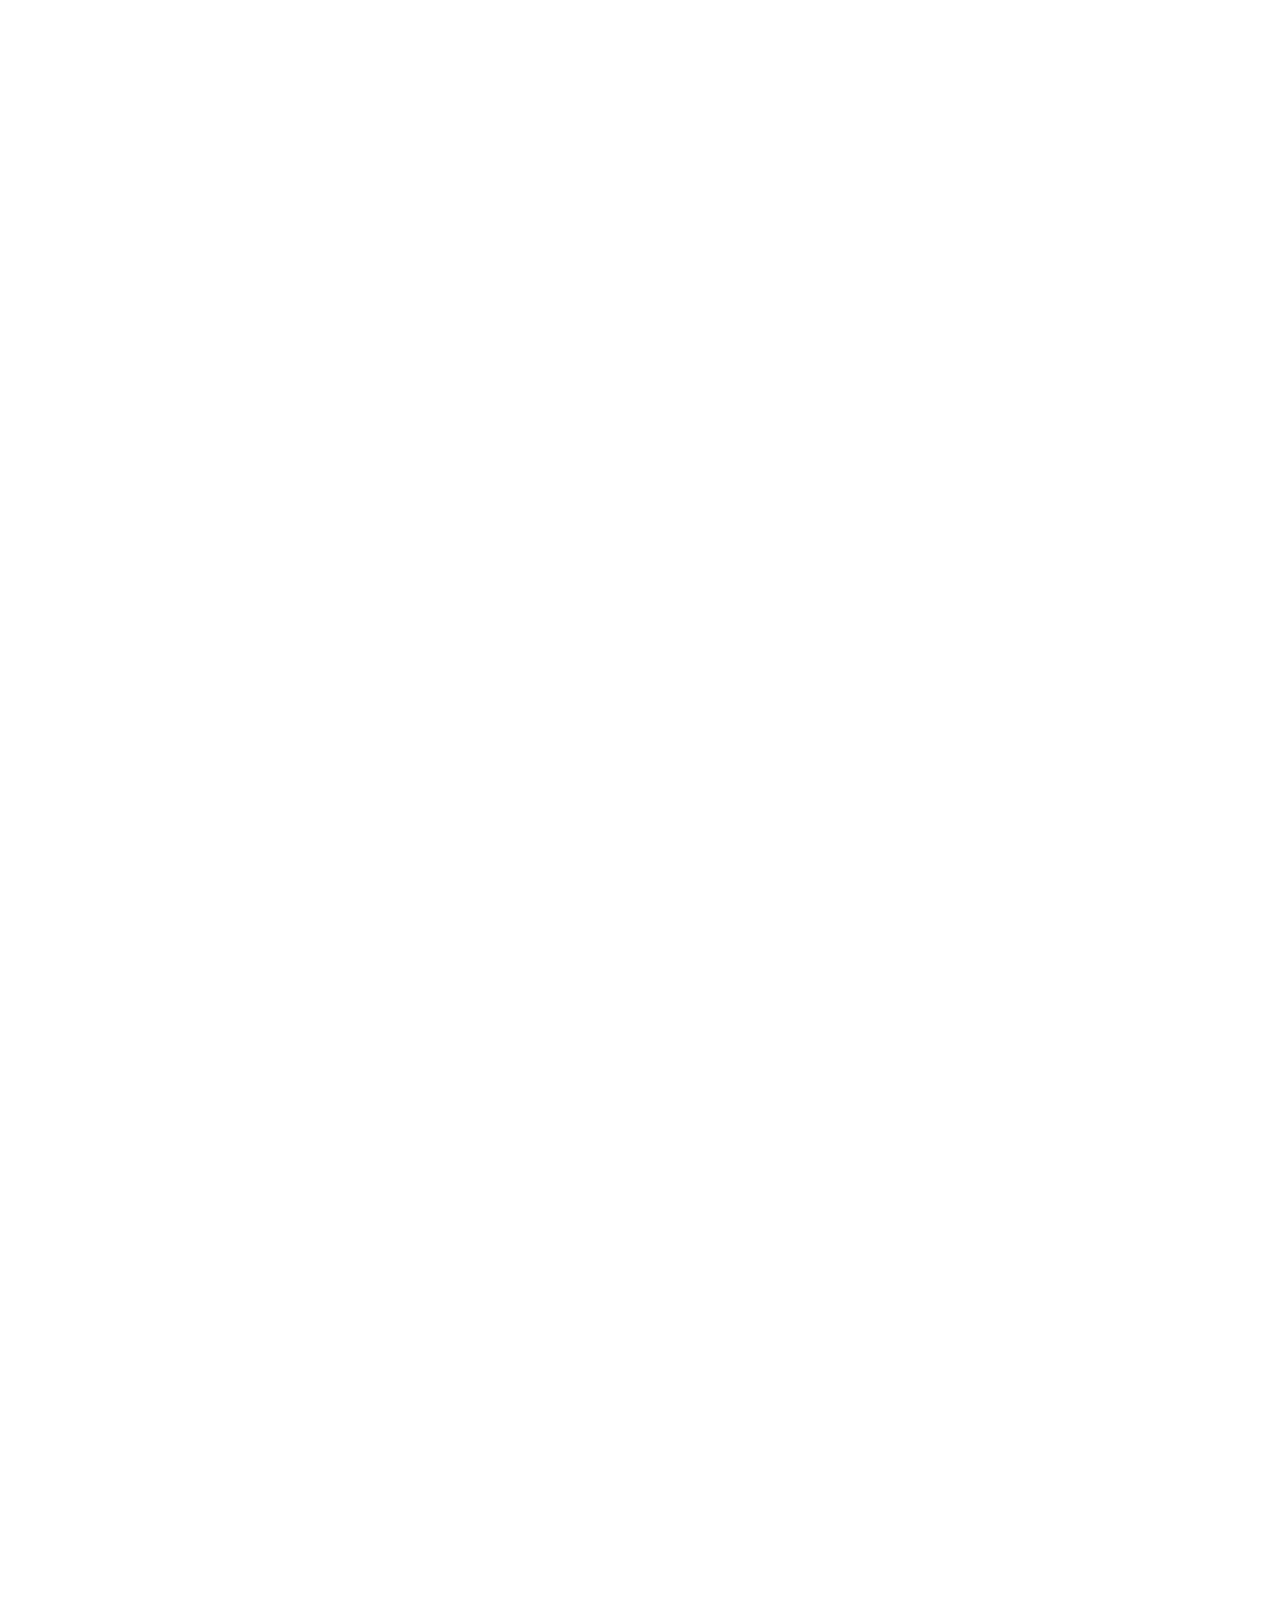
==== promo/video.html @ 27ebfb36 "Add 40s Korean intro video (promo/) with real cat sounds Scenes use real app screens captured from s" ====
<!doctype html>
<html lang="ko">
<head>
<meta charset="utf-8">
<title>Mealcat 소개 영상</title>
<!-- 40초 세로 영상(1080×1920). seek(t)가 한 프레임을 그리고, renderAudio()가 같은 타임라인(T)으로 소리를 만든다. render.js가 둘을 MP4로 묶음 -->
<link href="https://fonts.googleapis.com/css2?family=Gaegu:wght@400;700&family=Gowun+Dodum&family=Jua&display=block" rel="stylesheet">
<style>
:root{--paper:#fff;--ink:#2f2c2b;--pencil:#8f8984;--line:#e7e3df;--blush:#f5b9b2;--blush-soft:#fde3df;--butter:#fff3c4}
*{box-sizing:border-box}
html,body{margin:0;width:1080px;height:1920px;overflow:hidden;background:var(--paper);color:var(--ink);font-family:'Gowun Dodum',sans-serif}
#stage{position:absolute;inset:0;overflow:hidden}
.abs{position:absolute;left:0;top:0;will-change:transform}
.dd{fill:none;stroke:var(--ink);stroke-width:1.6;stroke-linecap:round;stroke-linejoin:round;filter:url(#pen);overflow:visible}
.scene{position:absolute;inset:0;display:none}
.bg{position:absolute;inset:0}
.paper{background:#fff url() repeat}
.cap{position:absolute;left:0;right:0;text-align:center;font:400 92px/1.15 Jua,sans-serif;letter-spacing:-1px;white-space:nowrap}
.cap span{display:inline-block;white-space:pre}
.cap .hl{position:absolute;height:34px;bottom:4px;background:var(--blush);border-radius:18px;transform-origin:left center;z-index:-1;opacity:.75}
.sub{position:absolute;left:0;right:0;text-align:center;font:400 52px Jua,sans-serif;color:#6e6863}
.phone{position:absolute;width:672px;height:1417px;left:204px;top:440px;border-radius:86px;background:var(--ink);padding:16px;box-shadow:0 40px 80px rgba(47,44,43,.25),0 0 0 6px #fff inset}
.screen{position:relative;width:640px;height:1385px;border-radius:72px;overflow:hidden;background:#fff}
.notch{position:absolute;left:50%;top:18px;width:180px;height:44px;margin-left:-90px;background:var(--ink);border-radius:30px;z-index:5}
.shot{position:absolute;left:0;top:0;transform-origin:0 0}
.shot img{display:block}
.layer{position:absolute;left:0;top:0;transform-origin:0 0;width:1170px;height:4000px;pointer-events:none}
.plate{position:absolute;border-radius:50%;overflow:hidden;border:10px solid #fff;box-shadow:0 18px 34px rgba(47,44,43,.22);background:#eee}
.plate img{width:100%;height:100%;display:block;transform:scale(1.32)}
.paw{position:absolute;width:120px;height:120px;margin:-30px 0 0 -46px;z-index:9}
.ripple{position:absolute;border:6px solid var(--blush);border-radius:50%;z-index:8}
.polaroid{position:absolute;width:560px;padding:26px 26px 0;background:#fff;box-shadow:0 30px 60px rgba(0,0,0,.28);border-radius:14px}
.polaroid img{width:508px;height:508px;display:block;border-radius:6px}
.polaroid b{display:block;font:700 62px/110px Gaegu,sans-serif;text-align:center;letter-spacing:-1.5px}
.boom{position:absolute;font:700 120px Gaegu,sans-serif;color:var(--ink);letter-spacing:-3px;-webkit-text-stroke:0}
.card{position:absolute;background:#fff;border-radius:28px;box-shadow:0 30px 70px rgba(47,44,43,.25);overflow:hidden}
.card img{display:block;width:100%}
.flash{position:absolute;inset:0;background:#fff;pointer-events:none;opacity:0;z-index:50}
.wipe{position:absolute;inset:0;z-index:40;pointer-events:none}
.q{position:absolute;z-index:5;font:700 170px Gaegu,sans-serif;color:var(--ink)}
.heart{position:absolute;font-size:90px;color:#ef8f86}
.lab{position:absolute;font:400 64px Jua,sans-serif;text-align:center;width:300px}
.spark{position:absolute;width:26px;height:26px;margin:-13px 0 0 -13px}
.z{position:absolute;font:700 70px Gaegu,sans-serif;color:var(--pencil)}
</style>
</head>
<body>
<div id="defs"></div>
<div id="stage"></div>
<script>
'use strict';
/* ───────── 타임라인: 화면과 소리가 함께 쓰는 시각(초) ───────── */
const FPS = 60, DUR = 40, BEAT = 0.5; // 120 BPM, 장면 전환·탭·도장은 모두 박자 위
const CUTS = [5, 9, 15, 21, 26, 31, 35];
const T = {
  catIn: 0.1, wordAt: 1.0, wink: 2.0, tag: 1.8,
  q1: 5.5, q2: 5.75, q3: 6.0, spin0: 5.0, spin1: 8.0,
  phoneUp: 9.0, rows: [9.9, 10.2, 10.5, 10.8, 11.1, 11.4, 11.7], sub3: 11.0, peek: 12.5,
  pawIn: 15.6, camTap: 16.5, shutter: 16.6, polLand: 17.0, polFly: 17.5, photoIn: 18.0,
  pawIn2: 21.6, chipTap: 22.5,
  bump: 26.5, sendCard: 27.5, sub6: 28.0, shareFly: 30.0,
  checks: [31.8, 32.3, 32.8, 33.3], coachIn: 33.5, coachFly: 34.4,
  mosaic: 35.0, icon: 36.0, tagline: 36.5, end: 40
};
const CAPS = [
  // [시작, 끝, 글, y] — 끝까지 최소 3초 이상 화면에 머묾
  [5.15, 8.85, '오늘 뭐 먹지?', 200],
  [9.25, 14.9, '한 주 식단을 한눈에', 170],
  [15.25, 20.9, '먹은 건 사진 한 장, 찰칵!', 170],
  [21.25, 25.9, '간식은 톡! 시간까지 쏙', 170],
  [26.25, 30.9, '남편이랑 메뉴가 달라도 OK', 170],
  [31.25, 34.95, '주말엔 다음 주 준비 끝!', 170],
];
const SUBS = [[11.0, 14.9, '평일 3끼 · 주말엔 브런치까지', 300], [27.6, 30.9, '계획표는 이미지 한 장으로 공유', 300]];

/* ───────── 작은 도구 ───────── */
const clamp = (x, a = 0, b = 1) => Math.min(b, Math.max(a, x));
const prog = (t, a, b) => clamp((t - a) / (b - a));
const lerp = (a, b, p) => a + (b - a) * p;
const eOut = p => 1 - Math.pow(1 - p, 3), eIn = p => p * p * p, eIO = p => p < .5 ? 4 * p * p * p : 1 - Math.pow(-2 * p + 2, 3) / 2;
const eBack = p => { const c = 1.9; return 1 + (c + 1) * Math.pow(p - 1, 3) + c * Math.pow(p - 1, 2); };
const eEl = p => p === 0 || p === 1 ? p : Math.pow(2, -9 * p) * Math.sin((p * 10 - .75) * 2 * Math.PI / 3) + 1;
const h = (tag, cls, html, parent) => { const e = document.createElement(tag); if (cls) e.className = cls; if (html != null) e.innerHTML = html; (parent || document.getElementById('stage')).append(e); return e; };
const sym = (id, vb, w, cls = '') => `<svg class="dd ${cls}" viewBox="${vb}" width="${w}" style="overflow:visible"><use href="#${id}"/></svg>`;
const VB = { 'cat-sit': '0 0 74 86', 'cat-peek': '0 0 80 46', 'cat-sleep': '0 0 96 56', tulip: '0 0 32 42' };
const art = (id, w) => sym(id, VB[id] || '0 0 32 32', w);
const tf = (el, x, y, s = 1, r = 0, o) => { el.style.transform = `translate(${x}px,${y}px) rotate(${r}deg) scale(${s})`; if (o != null) el.style.opacity = o; };
const show = (el, on) => { el.style.display = on ? 'block' : 'none'; };
const SCALE0 = 640 / 1170; // 앱 스크린샷(3배) → 폰 화면 폭

/* ───────── 소재 불러오기 ───────── */
let R, IMG = {};
async function setup() {
  // 앱의 손그림 심볼(고양이·음식·아이콘)과 시작 화면 고양이를 index.html에서 그대로 가져옴
  const doc = new DOMParser().parseFromString(await (await fetch('../index.html')).text(), 'text/html');
  document.getElementById('defs').append(doc.querySelector('body > svg'));
  const splashCat = doc.querySelector('#splash svg').outerHTML;
  R = await (await fetch('shots/rects.json')).json();
  const S = document.getElementById('stage');

  /* 공통 배경 낙서 (양옆 여백에서 둥실) */
  const DOODLES = ['bowl', 'egg', 'apple', 'coffee', 'cookie', 'onigiri', 'toast', 'carrot', 'fish', 'yogurt', 'pizza', 'salad', 'daisy', 'pancake', 'sprig', 'tulip'];
  const dl = h('div', 'abs', '', S); dl.style.zIndex = 1;
  const doodles = DOODLES.map((id, i) => { const e = h('div', 'abs', art(id, 112), dl); e.dataset.i = i; return e; });

  /* S1 시작: 앱 시작 화면 그대로 */
  const s1 = h('div', 'scene'); s1.style.zIndex = 2;
  const cat = h('div', 'abs', splashCat.replace('width="74" height="86"', 'width="430" height="500"'), s1);
  const word = h('div', 'cap', [...'Mealcat'].map(c => `<span>${c}</span>`).join('') + '<i style="display:inline-block;width:10px;height:150px;border-radius:5px;background:var(--ink);margin-left:8px;vertical-align:-12px"></i>', s1);
  word.style.cssText += 'font-size:190px;top:1180px';
  const tag = h('div', 'sub', '이번 주도 잘 먹어요', s1); tag.style.cssText += 'top:1430px;font-size:72px;color:var(--ink)';
  const ring = ['bowl', 'egg', 'apple', 'coffee', 'cookie', 'onigiri', 'pizza', 'fish'].map(id => h('div', 'abs', art(id, 130), s1));

  /* S2 오늘 뭐 먹지? */
  const s2 = h('div', 'scene'); s2.style.zIndex = 2;
  h('div', 'bg', '', s2).style.background = 'var(--blush-soft)';
  const FOODS = ['bibim', 'salad', 'kimchi', 'pancake', 'salmon', 'toast', 'curry', 'tteok'];
  const plates2 = FOODS.map(k => { const e = h('div', 'plate', `<img src="shots/food_${k}.jpg">`, s2); e.style.width = e.style.height = '250px'; return e; });
  const cat2 = h('div', 'abs', art('cat-sit', 380), s2);
  const qs = [0, 1, 2].map(() => h('div', 'q', '?', s2));

  /* 폰 (S3~S7 공용) */
  const phone = h('div', 'phone', '<div class="screen"><div class="shot"></div><div class="notch"></div></div>', S); phone.style.zIndex = 5;
  const screen = phone.querySelector('.screen'), shot = phone.querySelector('.shot');
  const SHOTS = ['week', 'today_before', 'today_photo', 'today_snack', 'prep'];
  const imgs = Object.fromEntries(SHOTS.map(n => { const i = h('img', '', null, shot); i.src = `shots/${n}.png`; i.style.cssText = 'position:absolute;left:0;top:0;opacity:0'; return [n, i]; }));
  const layer = h('div', 'layer', '', shot); // 스크린샷 좌표(×3)로 얹는 것들
  const covers = R.rows.map(([x, y, w, hh]) => { const e = h('div', 'abs', '', layer); e.style.cssText = `left:0;top:${y * 3 - 6}px;width:1170px;height:${hh * 3 + 12}px;background:#fff`; return e; });
  const checks = R.steps.slice(0, 4).map(([x, y, w, hh]) => { const e = h('div', 'abs', `<svg viewBox="0 0 40 40" width="${w * 3 + 24}"><circle cx="20" cy="20" r="18" fill="#2f2c2b"/><path d="M11 20.5l6 6L29 13" fill="none" stroke="#fff" stroke-width="4" stroke-linecap="round" stroke-linejoin="round" pathLength="1" stroke-dasharray="1" stroke-dashoffset="1"/></svg>`, layer); e.style.left = (x * 3 - 12) + 'px'; e.style.top = (y * 3 - 12) + 'px'; return e; });
  const scrFlash = h('div', 'flash', '', screen);
  const paw = h('div', 'paw', `<svg viewBox="0 0 60 60" width="120" class="dd" style="filter:url(#pen)"><g style="fill:#fff"><ellipse cx="30" cy="38" rx="14" ry="12"/><ellipse cx="14" cy="22" rx="6" ry="7.5"/><ellipse cx="24" cy="13" rx="6" ry="7.5"/><ellipse cx="36" cy="13" rx="6" ry="7.5"/><ellipse cx="46" cy="22" rx="6" ry="7.5"/></g><g style="fill:var(--blush)" stroke="none"><ellipse cx="30" cy="39" rx="8" ry="6.5"/><circle cx="14" cy="23" r="3"/><circle cx="24" cy="14" r="3"/><circle cx="36" cy="14" r="3"/><circle cx="46" cy="23" r="3"/></g></svg>`, screen);
  const ripple = h('div', 'ripple', '', screen);
  const peek = h('div', 'abs', art('cat-peek', 260), S); peek.style.zIndex = 4;
  const sleepy = h('div', 'abs', art('cat-sleep', 300), S); sleepy.style.zIndex = 6;
  const zz = [0, 1].map(i => { const e = h('div', 'z', i ? 'z' : 'Z', S); e.style.zIndex = 6; return e; });

  /* S4 찰칵 */
  const pol = h('div', 'polaroid', '<img src="shots/food_bibim.jpg"><b>비빔밥 12:40</b>', S); pol.style.zIndex = 30;
  const boom = h('div', 'boom', '찰칵!', S); boom.style.zIndex = 31;
  const flash = h('div', 'flash', '', S);
  const sparks = Array.from({ length: 10 }, () => { const e = h('div', 'spark', `<svg viewBox="0 0 20 20" width="26"><path d="M10 0l2.6 7.4L20 10l-7.4 2.6L10 20l-2.6-7.4L0 10l7.4-2.6z" fill="#f5b9b2"/></svg>`, S); e.style.zIndex = 32; return e; });
  const pops = ['apple', 'coffee', 'cookie', 'yogurt'].map(id => { const e = h('div', 'abs', art(id, 150), S); e.style.zIndex = 33; return e; });
  const plus = h('div', 'boom', '+1', S); plus.style.cssText += 'z-index:33;font-size:96px;color:#e0786e';

  /* S6 같이·따로 */
  const s6 = h('div', 'scene'); s6.style.zIndex = 2;
  h('div', 'bg', '', s6).style.background = 'var(--blush-soft)';
  const me = h('div', 'abs', art('me', 300), s6), him = h('div', 'abs', art('him', 300), s6);
  const lme = h('div', 'lab', '나', s6), lhim = h('div', 'lab', '남편', s6);
  const hearts = [0, 1, 2].map(() => h('div', 'heart', '♥', s6));
  const himCard = h('div', 'card', '<img src="shots/him.png">', s6); himCard.style.width = '760px';
  const shareIc = h('div', 'abs', art('i-share', 150), s6);

  /* S7 다음 주 준비 */
  const coach = h('div', 'card', '<img src="shots/coach.jpg">', S); coach.style.cssText += 'width:400px;z-index:20;border-radius:20px';

  /* S8 끝 */
  const s8 = h('div', 'scene'); s8.style.zIndex = 3;
  h('div', 'bg', '', s8).style.background = 'var(--blush-soft)';
  const MOS = ['bibim', 'salad', 'kimchi', 'pancake', 'salmon', 'toast', 'curry', 'tteok', 'tomegg', 'yogurt', 'eggrice', 'bibim', 'salmon', 'pancake', 'kimchi', 'salad'];
  const mos = MOS.map((k, i) => { const e = h('div', 'plate', `<img src="shots/food_${k}.jpg">`, s8); e.style.width = e.style.height = '300px'; return e; });
  const icon = h('div', 'abs', '<img src="../icon-512.png" width="520" style="display:block;border-radius:120px;box-shadow:0 30px 70px rgba(47,44,43,.25)">', s8);
  const word8 = h('div', 'cap', [...'Mealcat'].map(c => `<span>${c}</span>`).join(''), s8); word8.style.cssText += 'font-size:170px;top:1170px';
  const tag8 = h('div', 'cap', [...'오늘도 맛있게, 냥!'].map(c => `<span>${c}</span>`).join(''), s8); tag8.style.cssText += 'font-size:96px;top:1400px';
  const flowers = ['daisy', 'tulip', 'sprig', 'daisy', 'tulip', 'sprig'].map(id => h('div', 'abs', art(id, 130), s8));

  /* 자막 */
  const caps = CAPS.map(([a, b, txt, y]) => { const e = h('div', 'cap', `<i class="hl"></i>` + [...txt].map(c => `<span>${c}</span>`).join(''), S); e.style.top = y + 'px'; e.style.zIndex = 35; return { e, a, b }; });
  const subs = SUBS.map(([a, b, txt, y]) => { const e = h('div', 'sub', txt, S); e.style.top = y + 'px'; e.style.zIndex = 35; return { e, a, b }; });
  const wipe = h('div', 'wipe', '', S);

  IMG = { dl, doodles, s1, cat, word, tag, ring, s2, plates2, cat2, qs, phone, screen, shot, imgs, layer, covers, checks, scrFlash, paw, ripple, peek, sleepy, zz, pol, boom, flash, sparks, pops, plus, s6, me, him, lme, lhim, hearts, himCard, shareIc, coach, s8, mos, icon, word8, tag8, flowers, caps, subs, wipe };
  // 한글 글꼴 조각(unicode-range)을 쓰는 글자만큼 미리 받기
  const txt = document.body.innerText + 'Mealcat오늘도맛있게냥!찰칵+1나남편';
  await Promise.all(['400 90px Jua', '700 90px Gaegu', '400 50px "Gowun Dodum"'].map(f => document.fonts.load(f, txt)));
  await document.fonts.ready;
  await Promise.all([...document.images].map(i => i.decode().catch(() => {})));
}

/* ───────── 프레임 그리기 ───────── */
const scene = t => CUTS.filter(c => t >= c).length; // 0..7
// 룰렛: 접시 8개가 빠르게 돌다 멈춤. 소리(틱)도 같은 함수로 계산
const SPIN = 2 * Math.PI * 3 + 0; // 3바퀴 → 비빔밥(0번)이 맨 위에서 멈춤
const spin = t => SPIN * eOut(prog(t, T.spin0, T.spin1));

function popChars(el, t, t0, st = 0.045, dist = 50) {
  el.querySelectorAll('span').forEach((s, i) => {
    const p = prog(t, t0 + i * st, t0 + i * st + 0.4);
    s.style.transform = `translateY(${(1 - eBack(p)) * dist}px) scale(${lerp(.4, 1, eBack(p))})`; s.style.opacity = clamp(p * 3);
  });
}
function setShot(name, s, x, y) { // 스크린샷 (x,y)px가 화면 왼쪽 위에 오게
  for (const [n, i] of Object.entries(IMG.imgs)) i.style.opacity = n === name ? 1 : 0;
  IMG.shot.style.transform = `translate(${-x * s}px,${-y * s}px) scale(${s})`;
  return (X, Y) => [(X - x) * s, (Y - y) * s];
}
function crossShot(a, b, p, s, x, y) { const m = setShot(a, s, x, y); IMG.imgs[b].style.opacity = p; IMG.imgs[a].style.opacity = 1; return m; }

let thumbC = [400, 800], chipC = [400, 1150];
function seek(t) {
  const I = IMG, sc = scene(t);
  // 손그림 선이 살짝 꿈틀(boil) — 앱의 펜 필터 씨앗을 1/8초마다 바꿈
  document.querySelector('#pen feTurbulence').setAttribute('seed', 1 + Math.floor(t * 8) % 4);

  // 배경 낙서
  I.doodles.forEach((e, i) => {
    const side = i % 2, row = Math.floor(i / 2), x = side ? 900 + (row % 2) * 50 : 40 + (row % 2) * 40;
    const y = 430 + ((row * 190 + 60 - t * 30 + (side ? 95 : 0)) % 1520 + 1520) % 1520;
    const bob = Math.sin(t * 2 * Math.PI / 2 + i) * 14;
    tf(e, x, y + bob, 1, Math.sin(t * 1.6 + i * 2) * 12, (sc === 0 ? 0 : .85) * clamp((y - 430) / 140) * clamp((1950 - y) / 140));
  });
  I.dl.style.display = sc === 7 ? 'none' : 'block';

  // S1 — 시작 화면
  show(I.s1, sc === 0);
  if (sc === 0) {
    const p = prog(t, T.catIn, T.catIn + .55), y1 = 0;
    tf(I.cat, 325, 520 + (1 - eBack(p)) * 160, lerp(.3, 1, eBack(p)) * (1 + Math.sin(t * 6.28 * 2) * .01), 0, clamp(p * 4));
    I.cat.querySelector('.s-tail').setAttribute('transform', `rotate(${Math.sin(t * Math.PI / .52) * 13} 58 75)`);
    const wk = prog(t, T.wink, T.wink + .26), sq = 1 - .9 * Math.sin(wk * Math.PI);
    const bl = prog(t, 3.6, 3.82), sqb = 1 - .9 * Math.sin(bl * Math.PI);
    I.cat.querySelectorAll('.s-eye').forEach((e, i) => { e.style.transformBox = 'fill-box'; e.style.transformOrigin = 'center'; e.style.transform = `scaleY(${i ? sq * sqb : sqb})`; });
    I.word.querySelectorAll('span').forEach((s, i) => { const q = prog(t, T.wordAt + i * .09, T.wordAt + i * .09 + .16); s.style.opacity = q; s.style.transform = `translateY(${(1 - eOut(q)) * 14}px)`; });
    const caret = I.word.querySelector('i'); caret.style.opacity = t < T.wordAt + 7 * .09 + .1 ? (Math.floor(t / .3) % 2 ? 1 : 0) : 0;
    const tp = prog(t, T.tag, T.tag + .5); tf(I.tag, 0, (1 - eOut(tp)) * 30, 1, 0, tp);
    I.ring.forEach((e, i) => {
      const a = i / 8 * Math.PI * 2 + t * .5, q = prog(t, .55 + i * .1, .85 + i * .1);
      tf(e, 540 - 65 + Math.cos(a) * 455, 765 - 65 + Math.sin(a) * 355, eBack(q) * (1 + .06 * Math.sin(t * 6.28 + i)), Math.sin(t * 3 + i) * 15, clamp(q * 3));
    });
  }

  // S2 — 오늘 뭐 먹지?
  show(I.s2, sc === 1);
  if (sc === 1) {
    const ap = prog(t, 5, 5.5);
    tf(I.cat2, 350, 790, eBack(ap), Math.sin(t * Math.PI * 1.6) * 9);
    I.qs.forEach((q, i) => { const at = [T.q1, T.q2, T.q3][i], p = prog(t, at, at + .35); tf(q, [330, 480, 640][i], [610, 540, 600][i] + Math.sin(t * 5 + i) * 12, eBack(p), [-18, 4, 20][i], clamp(p * 3)); });
    const sp = spin(t), out = eIn(prog(t, 8.55, 9));
    I.plates2.forEach((e, i) => {
      const a = -Math.PI / 2 + i / 8 * Math.PI * 2 + sp, r = 1 + out * .9, win = i === 0 ? eBack(prog(t, 8.0, 8.35)) : 0;
      const p = prog(t, 5.05 + i * .06, 5.4 + i * .06);
      tf(e, 540 - 125 + Math.cos(a) * 400 * r, 1100 - 125 + Math.sin(a) * 560 * r, eBack(p) * (1 + win * .3), (a * 180 / Math.PI) * .2, clamp(p * 3));
      e.style.zIndex = i === 0 ? 3 : 1;
    });
  }

  // 폰 (S3~S7)
  const ph = sc >= 2 && sc <= 6 && sc !== 5; show(I.phone, ph); show(I.peek, sc === 2); show(I.sleepy, sc === 6); I.zz.forEach(z => show(z, sc === 6));
  I.paw.style.display = I.ripple.style.display = 'none'; I.layer.style.display = 'block';
  I.covers.forEach(c => c.style.display = sc === 2 ? 'block' : 'none'); I.checks.forEach(c => c.style.display = sc === 6 ? 'block' : 'none');
  if (sc === 2) { // 한 주 식단
    const p = prog(t, T.phoneUp, T.phoneUp + .7), z = eIO(prog(t, 12.9, 14.9));
    tf(I.phone, 0, (1 - eBack(p)) * 1400 + z * 30, 1, (1 - eOut(p)) * -6);
    setShot('week', SCALE0 * (1 + z * .45), z * 40, z * 230);
    I.covers.forEach((c, i) => { const q = eOut(prog(t, T.rows[i], T.rows[i] + .3)); c.style.opacity = 1 - q; c.style.transform = `translateX(${q * 60}px)`; });
    const pk = prog(t, T.peek, T.peek + .45); tf(I.peek, 204 + 20 - 105 * eBack(pk) - 130, 1050 - 75, 1, -90);
    I.peek.style.clipPath = 'inset(0 0 0 0)'; I.peek.style.zIndex = 4;
  }
  if (sc === 3) { // 찰칵
    const s = SCALE0, [cx, cy] = [R.cam[0] + 25, R.cam[1] + 25];
    const z = eIO(prog(t, 18.6, 20.9));
    const after = prog(t, T.photoIn - .1, T.photoIn + .05);
    const map = crossShot('today_before', 'today_photo', after, s * (1 + z * .3), z * 60, z * 330);
    const m0 = (X, Y) => [X * s + 220, Y * s + 456]; // 줌 전 화면 기준 → 무대 좌표
    thumbC = m0((R.thumbL[0] + 38) * 3, (R.thumbL[1] + 38) * 3);
    tf(I.phone, 0, Math.sin(prog(t, T.shutter, T.shutter + .35) * Math.PI * 4) * 10 * (1 - prog(t, T.shutter, T.shutter + .35)), 1, 0);
    // 발바닥 커서
    const pin = eOut(prog(t, T.pawIn, T.camTap - .1)), [px, py] = map(cx * 3, cy * 3), tap = Math.sin(prog(t, T.camTap - .08, T.camTap + .12) * Math.PI);
    if (t < T.camTap + .5) { I.paw.style.display = 'block'; tf(I.paw, lerp(620, px, pin), lerp(1400, py, pin), 1 - tap * .18, lerp(30, -10, pin), 1 - prog(t, T.camTap + .3, T.camTap + .5)); }
    const rp = prog(t, T.camTap, T.camTap + .45); if (rp > 0 && rp < 1) { I.ripple.style.display = 'block'; const r = 20 + rp * 110; I.ripple.style.cssText += `;left:${px - r}px;top:${py - r}px;width:${2 * r}px;height:${2 * r}px;opacity:${1 - rp}`; }
    I.scrFlash.style.opacity = 1 - prog(t, T.shutter, T.shutter + .35);
    I.scrFlash.style.opacity = t < T.shutter ? 0 : I.scrFlash.style.opacity;
  }
  I.flash.style.opacity = t >= T.shutter && t < T.shutter + .4 ? .85 * (1 - prog(t, T.shutter, T.shutter + .4)) : 0;
  // 폴라로이드: 떨어졌다가 점심 칸 사진 자리로 쏙
  show(I.pol, sc === 3 && t >= T.shutter && t < T.photoIn + .05); show(I.boom, sc === 3 && t >= T.shutter && t < T.polFly + .2);
  if (sc === 3 && t >= T.shutter) {
    const p = prog(t, T.shutter, T.polLand), f = eIO(prog(t, T.polFly, T.photoIn));
    const thumb = [thumbC[0] - 280, thumbC[1] - 322];
    tf(I.pol, lerp(260, thumb[0], f), lerp(560 - (1 - eBack(p)) * 300, thumb[1], f), lerp(lerp(1.5, 1, eBack(p)), .25, f), lerp(lerp(-14, -5, eOut(p)), 0, f));
    const bp = prog(t, T.shutter + .05, T.shutter + .4); tf(I.boom, 600, 380, eBack(bp) * (1 - prog(t, T.polFly, T.polFly + .2)), 10, clamp(bp * 3));
  }
  // 반짝이 (사진 들어올 때, 칩 누를 때, 아이콘 등장)
  const burst = [[T.photoIn, thumbC[0], thumbC[1]], [T.chipTap, chipC[0], chipC[1]], [T.icon + .05, 540, 640]].find(([a]) => t >= a && t < a + .7);
  I.sparks.forEach((e, i) => {
    if (!burst) return show(e, false); show(e, true);
    const [a, x, y] = burst, p = prog(t, a, a + .7), ang = i / 10 * 6.283 + .3, d = eOut(p) * (burst[0] === T.icon + .05 ? 420 : 220);
    tf(e, x + Math.cos(ang) * d, y + Math.sin(ang) * d, (1 - p) * (1.6 + (i % 3) * .5), p * 180, 1);
  });
  if (sc === 4) { // 간식
    const s = SCALE0 * 1.3, after = prog(t, T.chipTap + .05, T.chipTap + .2);
    const z = eIO(prog(t, 23.2, 25.9));
    const map = crossShot('today_photo', 'today_snack', after, s * (1 + z * .08), z * 20, 584 + z * 60);
    tf(I.phone, 0, 0, 1, 0);
    const [ax, ay] = map((R.chipApple[0] + 35) * 3, (R.chipApple[1] + 18) * 3); if (t < T.chipTap) chipC = [ax + 220, ay + 456];
    const pin = eOut(prog(t, T.pawIn2, T.chipTap - .1)), tap = Math.sin(prog(t, T.chipTap - .08, T.chipTap + .12) * Math.PI);
    if (t < T.chipTap + .6) { I.paw.style.display = 'block'; tf(I.paw, lerp(600, ax, pin), lerp(1400, ay, pin), 1 - tap * .18, lerp(30, -8, pin), 1 - prog(t, T.chipTap + .35, T.chipTap + .6)); }
    const rp = prog(t, T.chipTap, T.chipTap + .45); if (rp > 0 && rp < 1) { I.ripple.style.display = 'block'; const r = 20 + rp * 110; I.ripple.style.cssText += `;left:${ax - r}px;top:${ay - r}px;width:${2 * r}px;height:${2 * r}px;opacity:${1 - rp}`; }
  }
  // 간식 아이콘이 박자마다 통통
  I.pops.forEach((e, i) => {
    const on = sc === 4 && t > T.chipTap; show(e, on); if (!on) return;
    const p = prog(t, T.chipTap + i * .25, T.chipTap + i * .25 + .5), beat = Math.abs(Math.sin((t - 21) * Math.PI * 2));
    tf(e, [70, 870, 60, 880][i], [700, 760, 1250, 1320][i] - beat * 30, eBack(p) * (1 + beat * .08), Math.sin(t * 4 + i) * 14, clamp(p * 3));
  });
  { const on = sc === 4 && t > T.chipTap && t < T.chipTap + 1.2; show(I.plus, on); if (on) { const p = prog(t, T.chipTap, T.chipTap + 1.2); tf(I.plus, chipC[0] - 60, chipC[1] - 120 - eOut(p) * 220, eBack(prog(t, T.chipTap, T.chipTap + .3)), -6, 1 - prog(t, T.chipTap + .8, T.chipTap + 1.2)); } }

  // S6 — 같이·따로
  show(I.s6, sc === 5);
  if (sc === 5) {
    const a = prog(t, 26, T.bump), up = eIO(prog(t, T.sendCard - .3, T.sendCard + .3));
    const sq = Math.sin(prog(t, T.bump, T.bump + .4) * Math.PI) * (1 - prog(t, T.bump, T.bump + .4));
    const y = lerp(820, 470, up), s = lerp(1, .55, up);
    tf(I.me, lerp(-400, lerp(230, 300, up), eOut(a)) + sq * 20, y, s * (1 + sq * .15), -8 * (1 - up)); tf(I.him, lerp(1480, lerp(550, 480, up), eOut(a)) - sq * 20, y, s * (1 + sq * .15), 8 * (1 - up));
    tf(I.lme, lerp(-400, lerp(230, 300, up), eOut(a)), y + lerp(320, 220, up), s, 0, 1 - up); tf(I.lhim, lerp(1480, lerp(550, 480, up), eOut(a)), y + lerp(320, 220, up), s, 0, 1 - up);
    I.hearts.forEach((e, i) => { const p = prog(t, T.bump + .05 + i * .12, T.bump + 1.1 + i * .12); tf(e, 500 + (i - 1) * 90, 780 - eOut(p) * 300, eBack(prog(t, T.bump + i * .12, T.bump + .3 + i * .12)), (i - 1) * 15, 1 - prog(t, T.bump + .8 + i * .12, T.bump + 1.1 + i * .12)); });
    const cp = prog(t, T.sendCard, T.sendCard + .6), fly = eIn(prog(t, T.shareFly, T.shareFly + .55));
    tf(I.himCard, 160 + fly * 700, lerp(1950, 720, eBack(cp)) - fly * 1200, 1 - fly * .5, lerp(6, -2, eOut(cp)) + fly * 25);
    const sp = prog(t, T.shareFly - .6, T.shareFly - .3); tf(I.shareIc, 820, 1560 - Math.abs(Math.sin((t - 29) * Math.PI * 2)) * 30 * (1 - fly), eBack(sp) * (1 - fly), 0, clamp(sp * 3) * (1 - fly));
  }

  if (sc === 6) { // 다음 주 준비
    const z = eIO(prog(t, 31, 34.9));
    setShot('prep', SCALE0 * 1.08, 0, 100 + z * 150);
    tf(I.phone, 0, 0, 1, 0);
    I.checks.forEach((c, i) => { const p = prog(t, T.checks[i], T.checks[i] + .3); c.style.transform = `scale(${eBack(prog(t, T.checks[i] - .05, T.checks[i] + .2))})`; c.style.transformOrigin = 'center'; c.querySelector('path').setAttribute('stroke-dashoffset', 1 - eOut(p)); });
    tf(I.sleepy, 60, 1650 + Math.sin(t * 2.5) * 6, 1, -4);
    I.zz.forEach((z, i) => { const ph = ((t * .7 + i * .5) % 1); tf(z, 300 + ph * 60 + i * 30, 1640 - ph * 120, .6 + ph * .5, 0, Math.sin(ph * Math.PI)); });
  }
  { const on = sc === 6 && t > T.coachIn; show(I.coach, on); if (on) { const p = prog(t, T.coachIn, T.coachIn + .5), f = eIn(prog(t, T.coachFly, T.coachFly + .5)); tf(I.coach, lerp(1100, 620, eBack(p)) + f * 500, 780 - f * 1300, 1 - f * .3, lerp(18, 7, p) + f * 30); } }

  // S8 — 끝
  show(I.s8, sc === 7);
  if (sc === 7) {
    const blast = eIn(prog(t, T.icon - .1, T.icon + .35));
    I.mos.forEach((e, i) => {
      const col = i % 4, row = Math.floor(i / 4), at = T.mosaic + ((i * 7) % 16) * .0625;
      const x = 20 + col * 265 + (row % 2) * 40 - 20, y = 230 + row * 400 + (col % 2) * 60;
      const p = prog(t, at, at + .25), dx = x + 150 - 540, dy = y + 150 - 960;
      tf(e, x + dx * blast * 1.5, y + dy * blast * 1.5, eBack(p) * (1 - blast * .4), ((i * 37) % 30) - 15, clamp(p * 4) * (1 - blast));
    });
    const ip = prog(t, T.icon, T.icon + .9);
    tf(I.icon, 280, 520 - (1 - eEl(ip)) * 40, eEl(ip) * (1 + Math.sin(t * Math.PI * 2) * .012), (1 - eOut(ip)) * -20, clamp(ip * 5));
    popChars(I.word8, t, T.icon + .2, .06, 70);
    popChars(I.tag8, t, T.tagline, .045, 50);
    I.flowers.forEach((e, i) => { const p = prog(t, T.icon + .3 + i * .1, T.icon + .7 + i * .1); tf(e, [80, 880, 120, 860, 470, 300][i], [300, 260, 1650, 1700, 1700, 120][i] + Math.sin(t * 3 + i) * 15, eBack(p), Math.sin(t * 2 + i) * 15, clamp(p * 3)); });
  }

  // 자막 — 글자가 하나씩 톡톡, 장면 끝까지 그대로 머묾
  I.caps.forEach(({ e, a, b }) => {
    const on = t >= a - .01 && t < b; show(e, on); if (!on) return;
    popChars(e, t, a);
    const hl = e.querySelector('.hl'), sp = e.querySelectorAll('span'), f = sp[0], l = sp[sp.length - 1];
    hl.style.left = (f.offsetLeft - 10) + 'px'; hl.style.width = (l.offsetLeft + l.offsetWidth - f.offsetLeft + 20) + 'px';
    hl.style.transform = `scaleX(${eOut(prog(t, a + .35, a + .8))})`;
  });
  I.subs.forEach(({ e, a, b }) => { const on = t >= a && t < b; show(e, on); if (on) { const p = prog(t, a, a + .4); tf(e, 0, (1 - eOut(p)) * 24, 1, 0, p); } });

  // 장면 전환: 분홍 원이 덮었다가 다른 자리에서 줄어듦
  const cut = CUTS.find(c => t > c - .3 && t < c + .3);
  if (cut) {
    const k = CUTS.indexOf(cut), inP = t < cut, p = inP ? prog(t, cut - .3, cut) : 1 - prog(t, cut, cut + .3);
    const P = [[540, 960], [200, 1600], [880, 400], [540, 1700], [150, 300], [900, 1500], [540, 960]][k], Q = [[540, 1100], [880, 300], [200, 1500], [540, 300], [900, 1600], [540, 900], [540, 960]][k];
    const [x, y] = inP ? P : Q, col = ['#f5b9b2', '#2f2c2b', '#f5b9b2', '#fde3df', '#2f2c2b', '#f5b9b2', '#fff3c4'][k];
    I.wipe.style.display = 'block'; I.wipe.style.background = col; I.wipe.style.clipPath = `circle(${(inP ? eIn(p) : eOut(p)) * 2300}px at ${x}px ${y}px)`;
  } else I.wipe.style.display = 'none';
}

/* ───────── 소리 (Web Audio, 오프라인 렌더) ───────── */
const CAT = [
  // [시각, 파일, 볼륨] — 진짜 고양이 소리 (ESC-50 / Freesound 녹음)
  [0.45, 'meow_a', 1], [5.55, 'meow_q', .9], [8.02, 'mew4', 1], [12.6, 'mew5', .85], [18.02, 'mew1', 1],
  [22.62, 'mew2', .95], [26.6, 'meow_duo', .9], [33.42, 'mew3', .95], [36.05, 'meow_b', 1], [36.5 + 9 * .045 + .05, 'mew5', 1], [38.4, 'meow_long', .85],
];
async function renderAudio() {
  const SR = 48000, ctx = new OfflineAudioContext(2, SR * DUR, SR);
  const mtof = m => 440 * Math.pow(2, (m - 69) / 12);
  const noise = ctx.createBuffer(1, SR * 2, SR); { const d = noise.getChannelData(0); for (let i = 0; i < d.length; i++) d[i] = Math.random() * 2 - 1; }
  // 버스: 음악(고양이 소리 때 살짝 줄임) / 효과음 / 고양이 → 리버브 → 컴프레서
  const comp = ctx.createDynamicsCompressor(); comp.threshold.value = -14; comp.ratio.value = 3; comp.attack.value = .005; comp.release.value = .15;
  const master = ctx.createGain(); master.gain.value = .9; master.connect(comp); comp.connect(ctx.destination);
  master.gain.setValueAtTime(.9, DUR - .6); master.gain.linearRampToValueAtTime(0, DUR - .02);
  const rev = ctx.createConvolver(); { const L = SR * 1.6, b = ctx.createBuffer(2, L, SR); for (let c = 0; c < 2; c++) { const d = b.getChannelData(c); for (let i = 0; i < L; i++) d[i] = (Math.random() * 2 - 1) * Math.pow(1 - i / L, 3.2); } rev.buffer = b; }
  const revOut = ctx.createGain(); revOut.gain.value = .32; rev.connect(revOut); revOut.connect(master);
  const music = ctx.createGain(); music.gain.value = .62; music.connect(master);
  const sfx = ctx.createGain(); sfx.gain.value = .75; sfx.connect(master);
  const cats = ctx.createGain(); cats.gain.value = 1.05; cats.connect(master);
  const send = (node, amt) => { const g = ctx.createGain(); g.gain.value = amt; node.connect(g); g.connect(rev); };
  const pan = (node, p, dest) => { const s = ctx.createStereoPanner(); s.pan.value = p; node.connect(s); s.connect(dest); return s; };
  const env = (g, t, a, peak, d, sus = 0) => { g.gain.setValueAtTime(0, t); g.gain.linearRampToValueAtTime(peak, t + a); g.gain.setTargetAtTime(sus, t + a, d / 3); };
  const osc = (type, f, t, len) => { const o = ctx.createOscillator(); o.type = type; o.frequency.setValueAtTime(f, t); o.start(t); o.stop(t + len); return o; };
  const nz = (t, len) => { const s = ctx.createBufferSource(); s.buffer = noise; s.start(t, Math.random()); s.stop(t + len); return s; };
  const filt = (type, f, q = 1) => { const b = ctx.createBiquadFilter(); b.type = type; b.frequency.value = f; b.Q.value = q; return b; };

  /* 악기 */
  const marimba = (t, m, v = .3, dest = music, p = 0) => { const g = ctx.createGain(); env(g, t, .004, v, .45); const o1 = osc('sine', mtof(m), t, .9), o2 = osc('sine', mtof(m) * 4, t, .9), g2 = ctx.createGain(); env(g2, t, .002, .35, .06); o1.connect(g); o2.connect(g2); g2.connect(g); pan(g, p, dest); send(g, .25); };
  const glock = (t, m, v = .18, dest = music, p = 0) => { const g = ctx.createGain(); env(g, t, .002, v, 1.2); [1, 2.76, 5.4].forEach((r, i) => { const o = osc('sine', mtof(m) * r, t, 1.6), gg = ctx.createGain(); gg.gain.value = [1, .35, .15][i]; o.connect(gg); gg.connect(g); }); pan(g, p, dest); send(g, .5); };
  const bass = (t, m, len = .4, v = .42) => { const g = ctx.createGain(); env(g, t, .006, v, len); const f = filt('lowpass', 520); osc('triangle', mtof(m), t, len + .3).connect(f); osc('sine', mtof(m - 12), t, len + .3).connect(f); f.connect(g); g.connect(music); };
  const strum = (t, ch, v = .09, len = .3, dir = 1) => { (dir > 0 ? ch : [...ch].reverse()).forEach((m, i) => { const g = ctx.createGain(), tt = t + i * .014; env(g, tt, .003, v, len); const f = filt('lowpass', 2400, .7); osc('sawtooth', mtof(m), tt, len + .4).connect(f); osc('triangle', mtof(m + 12), tt, len + .4).connect(f); f.connect(g); pan(g, (i - 1) * .35, music); send(g, .15); }); };
  const kick = (t, v = .75) => { const o = osc('sine', 150, t, .3), g = ctx.createGain(); o.frequency.exponentialRampToValueAtTime(42, t + .12); env(g, t, .002, v, .22); o.connect(g); g.connect(music); };
  const clap = (t, v = .28) => { const f = filt('bandpass', 1600, .8), g = ctx.createGain(); [0, .01, .022].forEach(d => { g.gain.setValueAtTime(v, t + d); g.gain.setTargetAtTime(0, t + d + .002, .006); }); g.gain.setTargetAtTime(0, t + .03, .05); nz(t, .25).connect(f); f.connect(g); pan(g, .1, music); send(g, .3); };
  const hat = (t, v = .06, p = .3) => { const f = filt('highpass', 7500), g = ctx.createGain(); env(g, t, .001, v, .04); nz(t, .08).connect(f); f.connect(g); pan(g, p, music); };
  const crash = (t, v = .25) => { const f = filt('highpass', 5000), g = ctx.createGain(); env(g, t, .002, v, 1.8); nz(t, 2).connect(f); f.connect(g); pan(g, -.2, music); send(g, .4); };
  /* 효과음 */
  const pop = (t, f0 = 500, v = .5, p = 0) => { const o = osc('sine', f0, t, .15), g = ctx.createGain(); o.frequency.exponentialRampToValueAtTime(f0 * 2.6, t + .05); env(g, t, .002, v, .08); o.connect(g); pan(g, p, sfx); };
  const tick = (t, v = .25, f = 2600) => { const o = osc('square', f, t, .02), g = ctx.createGain(), fl = filt('bandpass', f, 3); env(g, t, .0005, v, .012); o.connect(fl); fl.connect(g); pan(g, (Math.random() - .5) * .6, sfx); };
  const whoosh = (t, len = .45, v = .35, up = true) => { const f = filt('bandpass', 500, 1.4), g = ctx.createGain(); f.frequency.setValueAtTime(up ? 350 : 3000, t); f.frequency.exponentialRampToValueAtTime(up ? 3200 : 300, t + len); g.gain.setValueAtTime(0, t); g.gain.linearRampToValueAtTime(v, t + len * .6); g.gain.linearRampToValueAtTime(0, t + len); nz(t, len).connect(f); f.connect(g); g.connect(sfx); send(g, .2); };
  const shutter = t => { [0, .075].forEach((d, i) => { const f = filt('highpass', 2500), g = ctx.createGain(); env(g, t + d, .001, i ? .45 : .6, .05); nz(t + d, .12).connect(f); f.connect(g); g.connect(sfx); const o = osc('square', i ? 900 : 1300, t + d, .02), gg = ctx.createGain(); env(gg, t + d, .0005, .2, .01); o.connect(gg); gg.connect(sfx); }); };
  const sparkle = (t, base = 84, v = .12) => [0, 4, 7, 12, 16, 19].forEach((m, i) => glock(t + i * .045, base + m, v, sfx, (i % 2 ? .4 : -.4)));
  const boing = (t, f = 180, v = .45) => { const o = osc('sine', f, t, .7), l = osc('sine', 14, t, .7), lg = ctx.createGain(), g = ctx.createGain(); lg.gain.setValueAtTime(f * .35, t); lg.gain.exponentialRampToValueAtTime(1, t + .6); l.connect(lg); lg.connect(o.frequency); o.frequency.exponentialRampToValueAtTime(f * 1.9, t + .5); env(g, t, .003, v, .5); o.connect(g); g.connect(sfx); };
  const ding = (t, m, v = .3) => { glock(t, m, v, sfx); marimba(t, m - 12, v * .6, sfx); };
  const cat = async (t, name, v) => { const buf = await ctx.decodeAudioData(await (await fetch(`sfx/${name}.wav`)).arrayBuffer()); const s = ctx.createBufferSource(), g = ctx.createGain(); s.buffer = buf; g.gain.value = v; s.connect(g); g.connect(cats); send(g, .12); s.start(t); return buf.duration; };

  /* 음악: C – Am – F – G, 120 BPM (한 마디 2초) */
  const PROG = [[48, [60, 64, 67]], [45, [57, 60, 64]], [41, [57, 60, 65]], [43, [55, 59, 62]]];
  const MEL = [[76, 0, 79, 0, 81, 79, 76, 0], [72, 0, 76, 0, 74, 72, 69, 0], [69, 72, 0, 77, 76, 0, 72, 0], [74, 0, 79, 0, 71, 74, 79, 0],
    [76, 79, 81, 0, 84, 81, 79, 0], [72, 0, 76, 79, 76, 0, 72, 0], [69, 72, 77, 0, 81, 79, 77, 0], [74, 76, 79, 0, 81, 0, 83, 0]];
  for (let bar = 0; bar < 18; bar++) {
    const b0 = bar * 2, [root, ch] = PROG[bar % 4], full = bar >= 2, mel = MEL[bar % 8];
    for (let beat = 0; beat < 4; beat++) {
      const t = b0 + beat * BEAT;
      if (full) { if (beat % 2 === 0) kick(t); else clap(t); }
      if (full || beat === 0) bass(t, beat === 2 ? root + 7 : root, .35, full ? .42 : .3);
      if (beat === 0) strum(t, ch, full ? .07 : .06, .5); else if (beat % 2) strum(t, ch, .08, .22, -1);
      if (full) { hat(t + .25, .05); if (bar % 2) hat(t, .03, -.3); }
      if (full && beat === 3) bass(t + .25, root + 12, .15, .28);
    }
    mel.forEach((m, i) => { if (m) (bar < 2 ? glock : marimba)(b0 + i * .25, m, bar < 2 ? .1 : .2, music, .15); });
    if (bar >= 10 && bar < 16) mel.forEach((m, i) => { if (m && i % 2 === 0) glock(b0 + i * .25, m + 12, .05, music, -.3); });
  }
  // 34~35초 필인: 손뼉 16분음표로 쌓기
  for (let i = 0; i < 8; i++) clap(34.5 + i * .0625, .1 + i * .025);
  // 끝: 36초 '쾅' 화음 → 38초 마지막 화음이 울리며 끝
  kick(36); crash(36, .3); bass(36, 36, 1.6, .5); strum(36, [60, 64, 67, 72], .12, 1.4);
  [[36.5, 79], [37, 81], [37.25, 79], [37.5, 76], [38, 84]].forEach(([t, m]) => marimba(t, m, .2));
  strum(38, [60, 64, 67, 74, 76], .1, 2.2); bass(38, 36, 2, .4); glock(38, 88, .1); glock(38.75, 91, .07);
  for (let i = 0; i < 4; i++) hat(36 + i * .5 + .25, .03);

  /* 화면에 맞춘 효과음 */
  pop(T.catIn, 380, .5); sparkle(T.catIn + .1, 84, .06);
  for (let i = 0; i < 7; i++) tick(T.wordAt + i * .09, .2, 2200 + i * 120);
  sparkle(T.wink, 88, .08);
  for (let i = 0; i < 8; i++) pop(.55 + i * .1, 420 + i * 60, .22, (i % 2 ? .5 : -.5));
  [T.q1, T.q2, T.q3].forEach((t, i) => pop(t, 520 + i * 140, .45, (i - 1) * .5));
  { let last = 0; for (let t = T.spin0; t < T.spin1; t += .001) { const k = Math.floor(spin(t) / (Math.PI / 4)); if (k !== last) { tick(t, .22, 1900); last = k; } } }
  ding(8.0, 84, .25); sparkle(8.05, 88, .07);
  whoosh(8.55, .45, .25, false);
  CUTS.forEach(c => whoosh(c - .35, .5, .22));
  whoosh(T.phoneUp, .55, .3); boing(T.phoneUp + .5, 160, .2);
  T.rows.forEach((t, i) => { pop(t, 600 + i * 50, .2); marimba(t, [72, 74, 76, 79, 81, 84, 86][i], .22, sfx); });
  pop(T.peek + .1, 300, .3);
  pop(T.camTap, 700, .45); shutter(T.shutter); whoosh(T.shutter + .05, .35, .2, false);
  pop(T.polLand - .05, 260, .3); whoosh(T.polFly, .5, .3); ding(T.photoIn, 88, .3); sparkle(T.photoIn + .05, 84, .09);
  pop(T.chipTap, 820, .5); ding(T.chipTap + .05, 91, .2); [0, 1, 2, 3].forEach(i => pop(T.chipTap + i * .25, 500 + i * 80, .18, (i % 2 ? .6 : -.6)));
  whoosh(26, .5, .25); boing(T.bump, 200, .4); [0, 1, 2].forEach(i => pop(T.bump + .05 + i * .12, 900 + i * 150, .2));
  whoosh(T.sendCard, .5, .25); pop(T.shareFly - .6, 650, .3); whoosh(T.shareFly, .55, .35);
  T.checks.forEach((t, i) => { ding(t, [76, 79, 81, 84][i], .25); tick(t, .2, 3000); });
  whoosh(T.coachIn, .45, .25, false); whoosh(T.coachFly, .5, .35);
  for (let i = 0; i < 16; i++) { pop(T.mosaic + i * .0625, 400 + i * 45, .22, ((i * 7) % 3 - 1) * .5); }
  boing(T.icon, 150, .45); sparkle(T.icon + .05, 84, .12); whoosh(T.icon - .45, .45, .35);
  for (let i = 0; i < 7; i++) tick(T.icon + .2 + i * .06, .15, 2400 + i * 100);
  // 고양이 소리 + 음악 살짝 낮추기
  for (const [t, name, v] of CAT) { const d = await cat(t, name, v); music.gain.setTargetAtTime(.38, t - .03, .03); music.gain.setTargetAtTime(.62, t + d * .9, .15); }
  const buf = await ctx.startRendering();
  // WAV 16비트로
  const n = buf.length, out = new DataView(new ArrayBuffer(44 + n * 4)), w = (o, s) => [...s].forEach((c, i) => out.setUint8(o + i, c.charCodeAt(0)));
  w(0, 'RIFF'); out.setUint32(4, 36 + n * 4, true); w(8, 'WAVEfmt '); out.setUint32(16, 16, true); out.setUint16(20, 1, true); out.setUint16(22, 2, true);
  out.setUint32(24, SR, true); out.setUint32(28, SR * 4, true); out.setUint16(32, 4, true); out.setUint16(34, 16, true); w(36, 'data'); out.setUint32(40, n * 4, true);
  const L = buf.getChannelData(0), Rr = buf.getChannelData(1);
  for (let i = 0; i < n; i++) { out.setInt16(44 + i * 4, clamp(L[i], -1, 1) * 32767, true); out.setInt16(46 + i * 4, clamp(Rr[i], -1, 1) * 32767, true); }
  let s = ''; const u8 = new Uint8Array(out.buffer); for (let i = 0; i < u8.length; i += 32768) s += String.fromCharCode.apply(null, u8.subarray(i, i + 32768));
  return btoa(s);
}

window.ready = setup().then(() => { seek(0); return true; });
// 미리보기: ?t=12.3 이면 그 장면, ?play 면 실시간 재생
const qp = new URLSearchParams(location.search);
window.ready.then(() => { if (qp.has('t')) seek(+qp.get('t')); if (qp.has('play')) { const s = performance.now(); const f = () => { seek(((performance.now() - s) / 1000) % DUR); requestAnimationFrame(f); }; f(); } });
</script>
</body>
</html>
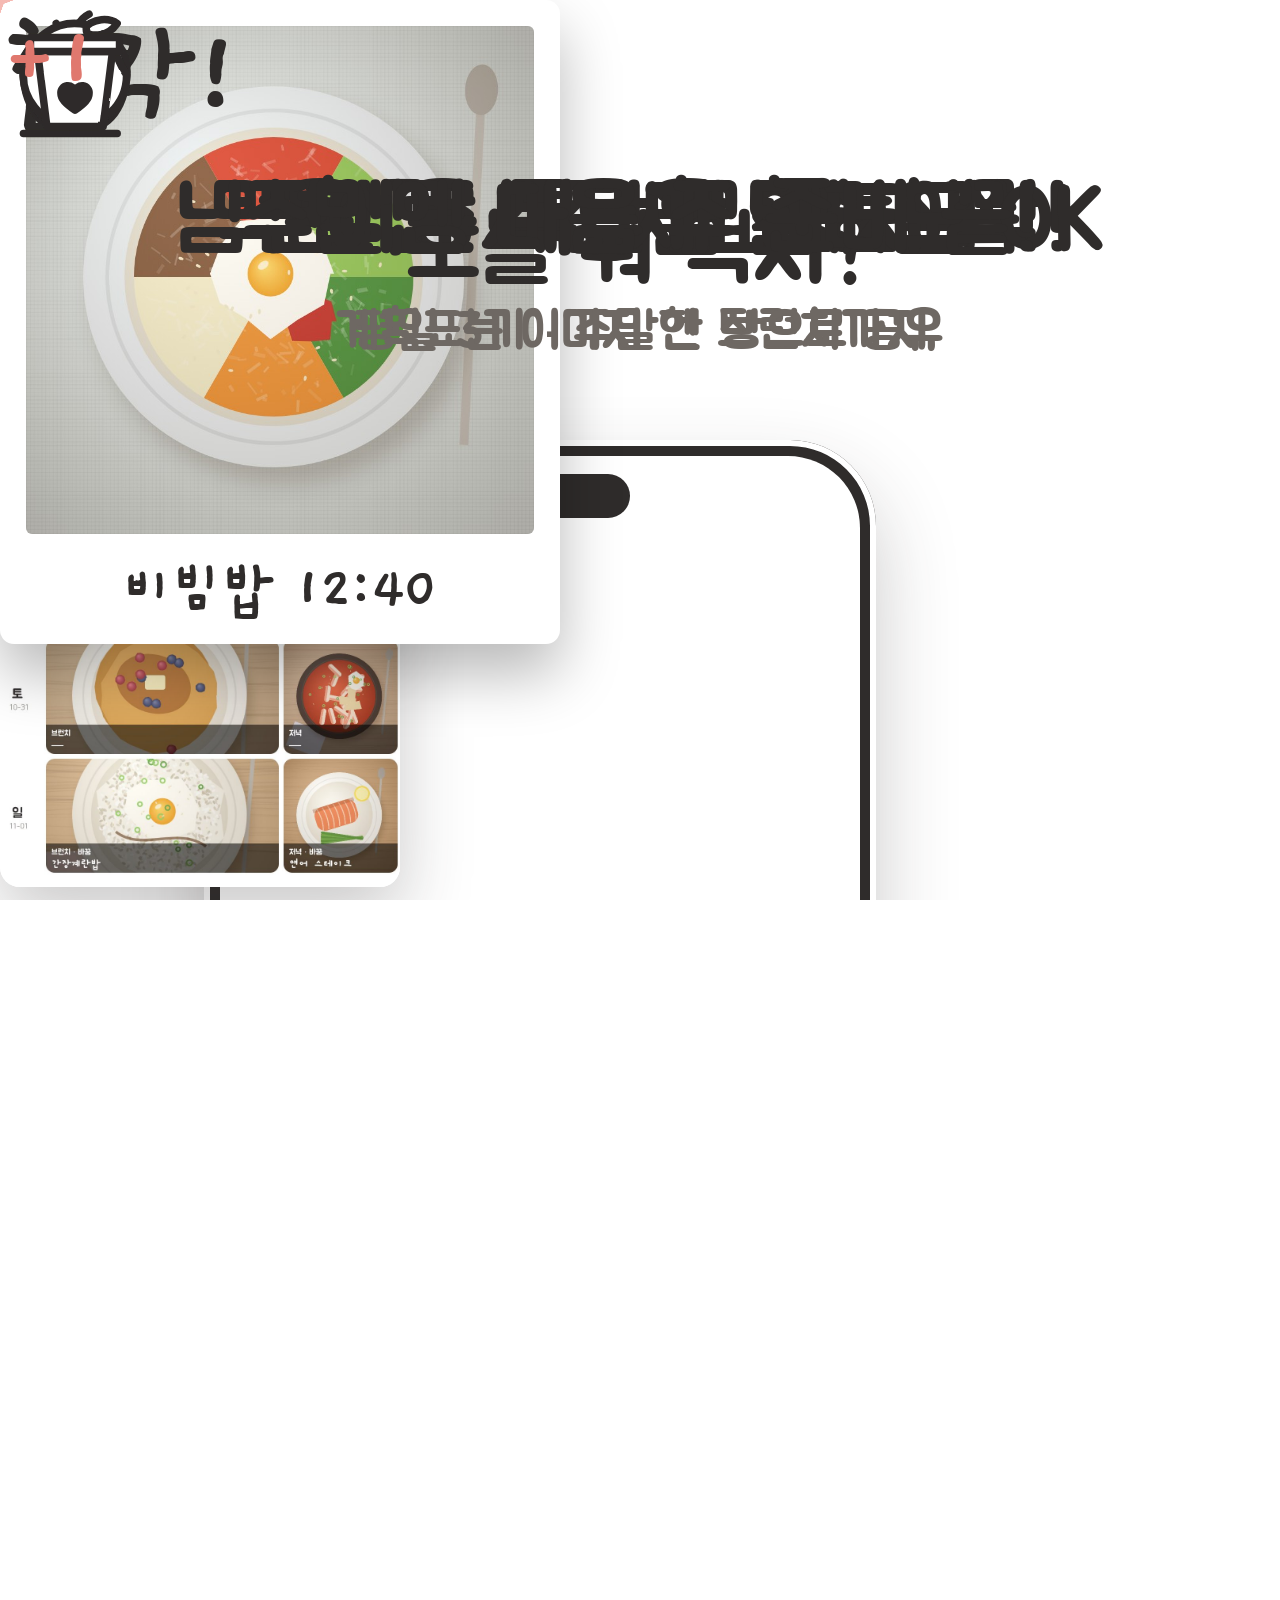
==== commit 69d8792d: "Add 30s English intro video Same scenes as the Korean video, retimed to 30s through a time warp that" ====
--- a/promo/video.html
+++ b/promo/video.html
@@ -50,7 +50,13 @@
 <script>
 'use strict';
 /* ───────── 타임라인: 화면과 소리가 함께 쓰는 시각(초) ───────── */
-const FPS = 60, DUR = 40, BEAT = 0.5; // 120 BPM, 장면 전환·탭·도장은 모두 박자 위
+const EN = new URLSearchParams(location.search).get('lang') === 'en', tx = (ko, en) => EN ? en : ko, SD = EN ? 'shots-en/' : 'shots/';
+const FPS = 60, DUR = EN ? 30 : 40, BEAT = 0.5;
+// 영어판은 같은 장면을 30초로: [원래 시각, 영상 시각] 마디점 사이를 늘였다 줄임 (전환·아이콘 등장은 박자 위)
+const KN = EN ? [[0, 0], [5, 4], [9, 7], [15, 11], [21, 15], [26, 18], [31, 22], [35, 26], [36, 27], [40, 30]] : [[0, 0], [40, 40]];
+const interp = (x, xs, ys) => { let i = 1; while (i < xs.length - 1 && x > xs[i]) i++; return ys[i - 1] + (ys[i] - ys[i - 1]) * (x - xs[i - 1]) / (xs[i] - xs[i - 1]); };
+const WARP = t => interp(t, KN.map(k => k[1]), KN.map(k => k[0])); // 영상 시각 → 원래 시각
+const U = t => interp(t, KN.map(k => k[0]), KN.map(k => k[1]));    // 원래 시각 → 영상 시각 // 120 BPM, 장면 전환·탭·도장은 모두 박자 위
 const CUTS = [5, 9, 15, 21, 26, 31, 35];
 const T = {
   catIn: 0.1, wordAt: 1.0, wink: 2.0, tag: 1.8,
@@ -64,14 +70,14 @@
 };
 const CAPS = [
   // [시작, 끝, 글, y] — 끝까지 최소 3초 이상 화면에 머묾
-  [5.15, 8.85, '오늘 뭐 먹지?', 200],
-  [9.25, 14.9, '한 주 식단을 한눈에', 170],
-  [15.25, 20.9, '먹은 건 사진 한 장, 찰칵!', 170],
-  [21.25, 25.9, '간식은 톡! 시간까지 쏙', 170],
-  [26.25, 30.9, '남편이랑 메뉴가 달라도 OK', 170],
-  [31.25, 34.95, '주말엔 다음 주 준비 끝!', 170],
+  [5.15, 8.85, tx('오늘 뭐 먹지?', 'What should we eat?'), 200],
+  [9.25, 14.9, tx('한 주 식단을 한눈에', 'Your week at a glance'), 170],
+  [15.25, 20.9, tx('먹은 건 사진 한 장, 찰칵!', 'Ate it? Snap a photo!'), 170],
+  [21.25, 25.9, tx('간식은 톡! 시간까지 쏙', 'Snacks? Just one tap'), 170],
+  [26.25, 30.9, tx('남편이랑 메뉴가 달라도 OK', 'Different menus? No problem'), 170],
+  [31.25, 34.95, tx('주말엔 다음 주 준비 끝!', 'Weekend prep, done!'), 170],
 ];
-const SUBS = [[11.0, 14.9, '평일 3끼 · 주말엔 브런치까지', 300], [27.6, 30.9, '계획표는 이미지 한 장으로 공유', 300]];
+const SUBS = [[11.0, 14.9, tx('평일 3끼 · 주말엔 브런치까지', 'Breakfast · Lunch · Dinner'), 300], [27.6, 30.9, tx('계획표는 이미지 한 장으로 공유', 'Share the plan as one image'), 300]];
 
 /* ───────── 작은 도구 ───────── */
 const clamp = (x, a = 0, b = 1) => Math.min(b, Math.max(a, x));
@@ -95,7 +101,7 @@
   const doc = new DOMParser().parseFromString(await (await fetch('../index.html')).text(), 'text/html');
   document.getElementById('defs').append(doc.querySelector('body > svg'));
   const splashCat = doc.querySelector('#splash svg').outerHTML;
-  R = await (await fetch('shots/rects.json')).json();
+  R = await (await fetch(SD + 'rects.json')).json();
   const S = document.getElementById('stage');
 
   /* 공통 배경 낙서 (양옆 여백에서 둥실) */
@@ -108,7 +114,7 @@
   const cat = h('div', 'abs', splashCat.replace('width="74" height="86"', 'width="430" height="500"'), s1);
   const word = h('div', 'cap', [...'Mealcat'].map(c => `<span>${c}</span>`).join('') + '<i style="display:inline-block;width:10px;height:150px;border-radius:5px;background:var(--ink);margin-left:8px;vertical-align:-12px"></i>', s1);
   word.style.cssText += 'font-size:190px;top:1180px';
-  const tag = h('div', 'sub', '이번 주도 잘 먹어요', s1); tag.style.cssText += 'top:1430px;font-size:72px;color:var(--ink)';
+  const tag = h('div', 'sub', tx('이번 주도 잘 먹어요', 'Eat well this week'), s1); tag.style.cssText += 'top:1430px;font-size:72px;color:var(--ink)';
   const ring = ['bowl', 'egg', 'apple', 'coffee', 'cookie', 'onigiri', 'pizza', 'fish'].map(id => h('div', 'abs', art(id, 130), s1));
 
   /* S2 오늘 뭐 먹지? */
@@ -123,7 +129,7 @@
   const phone = h('div', 'phone', '<div class="screen"><div class="shot"></div><div class="notch"></div></div>', S); phone.style.zIndex = 5;
   const screen = phone.querySelector('.screen'), shot = phone.querySelector('.shot');
   const SHOTS = ['week', 'today_before', 'today_photo', 'today_snack', 'prep'];
-  const imgs = Object.fromEntries(SHOTS.map(n => { const i = h('img', '', null, shot); i.src = `shots/${n}.png`; i.style.cssText = 'position:absolute;left:0;top:0;opacity:0'; return [n, i]; }));
+  const imgs = Object.fromEntries(SHOTS.map(n => { const i = h('img', '', null, shot); i.src = `${SD}${n}.png`; i.style.cssText = 'position:absolute;left:0;top:0;opacity:0'; return [n, i]; }));
   const layer = h('div', 'layer', '', shot); // 스크린샷 좌표(×3)로 얹는 것들
   const covers = R.rows.map(([x, y, w, hh]) => { const e = h('div', 'abs', '', layer); e.style.cssText = `left:0;top:${y * 3 - 6}px;width:1170px;height:${hh * 3 + 12}px;background:#fff`; return e; });
   const checks = R.steps.slice(0, 4).map(([x, y, w, hh]) => { const e = h('div', 'abs', `<svg viewBox="0 0 40 40" width="${w * 3 + 24}"><circle cx="20" cy="20" r="18" fill="#2f2c2b"/><path d="M11 20.5l6 6L29 13" fill="none" stroke="#fff" stroke-width="4" stroke-linecap="round" stroke-linejoin="round" pathLength="1" stroke-dasharray="1" stroke-dashoffset="1"/></svg>`, layer); e.style.left = (x * 3 - 12) + 'px'; e.style.top = (y * 3 - 12) + 'px'; return e; });
@@ -135,8 +141,8 @@
   const zz = [0, 1].map(i => { const e = h('div', 'z', i ? 'z' : 'Z', S); e.style.zIndex = 6; return e; });
 
   /* S4 찰칵 */
-  const pol = h('div', 'polaroid', '<img src="shots/food_bibim.jpg"><b>비빔밥 12:40</b>', S); pol.style.zIndex = 30;
-  const boom = h('div', 'boom', '찰칵!', S); boom.style.zIndex = 31;
+  const pol = h('div', 'polaroid', `<img src="shots/food_bibim.jpg"><b>${tx('비빔밥', 'Bibimbap')} 12:40</b>`, S); pol.style.zIndex = 30;
+  const boom = h('div', 'boom', tx('찰칵!', 'Snap!'), S); boom.style.zIndex = 31;
   const flash = h('div', 'flash', '', S);
   const sparks = Array.from({ length: 10 }, () => { const e = h('div', 'spark', `<svg viewBox="0 0 20 20" width="26"><path d="M10 0l2.6 7.4L20 10l-7.4 2.6L10 20l-2.6-7.4L0 10l7.4-2.6z" fill="#f5b9b2"/></svg>`, S); e.style.zIndex = 32; return e; });
   const pops = ['apple', 'coffee', 'cookie', 'yogurt'].map(id => { const e = h('div', 'abs', art(id, 150), S); e.style.zIndex = 33; return e; });
@@ -146,13 +152,13 @@
   const s6 = h('div', 'scene'); s6.style.zIndex = 2;
   h('div', 'bg', '', s6).style.background = 'var(--blush-soft)';
   const me = h('div', 'abs', art('me', 300), s6), him = h('div', 'abs', art('him', 300), s6);
-  const lme = h('div', 'lab', '나', s6), lhim = h('div', 'lab', '남편', s6);
+  const lme = h('div', 'lab', tx('나', 'Me'), s6), lhim = h('div', 'lab', tx('남편', 'Husband'), s6);
   const hearts = [0, 1, 2].map(() => h('div', 'heart', '♥', s6));
-  const himCard = h('div', 'card', '<img src="shots/him.png">', s6); himCard.style.width = '760px';
+  const himCard = h('div', 'card', `<img src="${SD}him.png">`, s6); himCard.style.width = '760px';
   const shareIc = h('div', 'abs', art('i-share', 150), s6);
 
   /* S7 다음 주 준비 */
-  const coach = h('div', 'card', '<img src="shots/coach.jpg">', S); coach.style.cssText += 'width:400px;z-index:20;border-radius:20px';
+  const coach = h('div', 'card', `<img src="${EN ? SD + 'history.png' : 'shots/coach.jpg'}">`, S); coach.style.cssText += 'width:400px;z-index:20;border-radius:20px';
 
   /* S8 끝 */
   const s8 = h('div', 'scene'); s8.style.zIndex = 3;
@@ -161,7 +167,7 @@
   const mos = MOS.map((k, i) => { const e = h('div', 'plate', `<img src="shots/food_${k}.jpg">`, s8); e.style.width = e.style.height = '300px'; return e; });
   const icon = h('div', 'abs', '<img src="../icon-512.png" width="520" style="display:block;border-radius:120px;box-shadow:0 30px 70px rgba(47,44,43,.25)">', s8);
   const word8 = h('div', 'cap', [...'Mealcat'].map(c => `<span>${c}</span>`).join(''), s8); word8.style.cssText += 'font-size:170px;top:1170px';
-  const tag8 = h('div', 'cap', [...'오늘도 맛있게, 냥!'].map(c => `<span>${c}</span>`).join(''), s8); tag8.style.cssText += 'font-size:96px;top:1400px';
+  const tag8 = h('div', 'cap', [...tx('오늘도 맛있게, 냥!', 'Eat well, meow!')].map(c => `<span>${c}</span>`).join(''), s8); tag8.style.cssText += 'font-size:96px;top:1400px';
   const flowers = ['daisy', 'tulip', 'sprig', 'daisy', 'tulip', 'sprig'].map(id => h('div', 'abs', art(id, 130), s8));
 
   /* 자막 */
@@ -174,6 +180,8 @@
   const txt = document.body.innerText + 'Mealcat오늘도맛있게냥!찰칵+1나남편';
   await Promise.all(['400 90px Jua', '700 90px Gaegu', '400 50px "Gowun Dodum"'].map(f => document.fonts.load(f, txt)));
   await document.fonts.ready;
+  // 긴 자막(영어)은 화면 폭에 맞게 줄임
+  for (const { e } of caps) { const sp = e.querySelectorAll('span'), w = sp[sp.length - 1].offsetLeft + sp[sp.length - 1].offsetWidth - sp[0].offsetLeft; if (w > 1000) e.style.fontSize = 92 * 1000 / w + 'px'; }
   await Promise.all([...document.images].map(i => i.decode().catch(() => {})));
 }
 
@@ -198,6 +206,7 @@
 
 let thumbC = [400, 800], chipC = [400, 1150];
 function seek(t) {
+  t = WARP(t);
   const I = IMG, sc = scene(t);
   // 손그림 선이 살짝 꿈틀(boil) — 앱의 펜 필터 씨앗을 1/8초마다 바꿈
   document.querySelector('#pen feTurbulence').setAttribute('seed', 1 + Math.floor(t * 8) % 4);
@@ -370,7 +379,7 @@
 const CAT = [
   // [시각, 파일, 볼륨] — 진짜 고양이 소리 (ESC-50 / Freesound 녹음)
   [0.45, 'meow_a', 1], [5.55, 'meow_q', .9], [8.02, 'mew4', 1], [12.6, 'mew5', .85], [18.02, 'mew1', 1],
-  [22.62, 'mew2', .95], [26.6, 'meow_duo', .9], [33.42, 'mew3', .95], [36.05, 'meow_b', 1], [36.5 + 9 * .045 + .05, 'mew5', 1], [38.4, 'meow_long', .85],
+  [22.62, 'mew2', .95], [26.6, 'meow_duo', .9], [33.42, 'mew3', .95], [36.05, 'meow_b', 1], [36.5 + tx(9, 10) * .045 + .05, 'mew5', 1], [38.4, 'meow_long', .85],
 ];
 async function renderAudio() {
   const SR = 48000, ctx = new OfflineAudioContext(2, SR * DUR, SR);
@@ -415,28 +424,31 @@
   const PROG = [[48, [60, 64, 67]], [45, [57, 60, 64]], [41, [57, 60, 65]], [43, [55, 59, 62]]];
   const MEL = [[76, 0, 79, 0, 81, 79, 76, 0], [72, 0, 76, 0, 74, 72, 69, 0], [69, 72, 0, 77, 76, 0, 72, 0], [74, 0, 79, 0, 71, 74, 79, 0],
     [76, 79, 81, 0, 84, 81, 79, 0], [72, 0, 76, 79, 76, 0, 72, 0], [69, 72, 77, 0, 81, 79, 77, 0], [74, 76, 79, 0, 81, 0, 83, 0]];
-  for (let bar = 0; bar < 18; bar++) {
+  const H = U(T.icon); // 끝 '쾅' 시각
+  for (let bar = 0; bar * 2 < H; bar++) {
     const b0 = bar * 2, [root, ch] = PROG[bar % 4], full = bar >= 2, mel = MEL[bar % 8];
     for (let beat = 0; beat < 4; beat++) {
-      const t = b0 + beat * BEAT;
+      const t = b0 + beat * BEAT; if (t >= H) break;
       if (full) { if (beat % 2 === 0) kick(t); else clap(t); }
       if (full || beat === 0) bass(t, beat === 2 ? root + 7 : root, .35, full ? .42 : .3);
       if (beat === 0) strum(t, ch, full ? .07 : .06, .5); else if (beat % 2) strum(t, ch, .08, .22, -1);
       if (full) { hat(t + .25, .05); if (bar % 2) hat(t, .03, -.3); }
       if (full && beat === 3) bass(t + .25, root + 12, .15, .28);
     }
-    mel.forEach((m, i) => { if (m) (bar < 2 ? glock : marimba)(b0 + i * .25, m, bar < 2 ? .1 : .2, music, .15); });
-    if (bar >= 10 && bar < 16) mel.forEach((m, i) => { if (m && i % 2 === 0) glock(b0 + i * .25, m + 12, .05, music, -.3); });
+    mel.forEach((m, i) => { if (m && b0 + i * .25 < H) (bar < 2 ? glock : marimba)(b0 + i * .25, m, bar < 2 ? .1 : .2, music, .15); });
+    if (bar >= 10 && bar < 16) mel.forEach((m, i) => { if (m && i % 2 === 0 && b0 + i * .25 < H) glock(b0 + i * .25, m + 12, .05, music, -.3); });
   }
   // 34~35초 필인: 손뼉 16분음표로 쌓기
-  for (let i = 0; i < 8; i++) clap(34.5 + i * .0625, .1 + i * .025);
+  for (let i = 0; i < 8; i++) clap(H - 1.5 + i * .0625, .1 + i * .025);
   // 끝: 36초 '쾅' 화음 → 38초 마지막 화음이 울리며 끝
-  kick(36); crash(36, .3); bass(36, 36, 1.6, .5); strum(36, [60, 64, 67, 72], .12, 1.4);
-  [[36.5, 79], [37, 81], [37.25, 79], [37.5, 76], [38, 84]].forEach(([t, m]) => marimba(t, m, .2));
-  strum(38, [60, 64, 67, 74, 76], .1, 2.2); bass(38, 36, 2, .4); glock(38, 88, .1); glock(38.75, 91, .07);
-  for (let i = 0; i < 4; i++) hat(36 + i * .5 + .25, .03);
-
-  /* 화면에 맞춘 효과음 */
+  kick(H); crash(H, .3); bass(H, 36, 1.6, .5); strum(H, [60, 64, 67, 72], .12, 1.4);
+  [[.5, 79], [1, 81], [1.25, 79], [1.5, 76], [2, 84]].forEach(([t, m]) => marimba(H + t, m, .2));
+  strum(H + 2, [60, 64, 67, 74, 76], .1, 2.2); bass(H + 2, 36, 2, .4); glock(H + 2, 88, .1); glock(H + 2.75, 91, .07);
+  for (let i = 0; i < 4; i++) hat(H + i * .5 + .25, .03);
+
+  /* 화면에 맞춘 효과음 — 원래 시각으로 적고, 영어판에선 U()로 옮김 */
+  const at = f => (t, ...a) => f(U(t), ...a);
+  ((pop, tick, whoosh, shutter, sparkle, boing, ding, marimba) => {
   pop(T.catIn, 380, .5); sparkle(T.catIn + .1, 84, .06);
   for (let i = 0; i < 7; i++) tick(T.wordAt + i * .09, .2, 2200 + i * 120);
   sparkle(T.wink, 88, .08);
@@ -459,8 +471,9 @@
   for (let i = 0; i < 16; i++) { pop(T.mosaic + i * .0625, 400 + i * 45, .22, ((i * 7) % 3 - 1) * .5); }
   boing(T.icon, 150, .45); sparkle(T.icon + .05, 84, .12); whoosh(T.icon - .45, .45, .35);
   for (let i = 0; i < 7; i++) tick(T.icon + .2 + i * .06, .15, 2400 + i * 100);
+  })(...[pop, tick, whoosh, shutter, sparkle, boing, ding, marimba].map(at));
   // 고양이 소리 + 음악 살짝 낮추기
-  for (const [t, name, v] of CAT) { const d = await cat(t, name, v); music.gain.setTargetAtTime(.38, t - .03, .03); music.gain.setTargetAtTime(.62, t + d * .9, .15); }
+  for (const [t0, name, v] of CAT) { const t = U(t0), d = await cat(t, name, v); music.gain.setTargetAtTime(.38, t - .03, .03); music.gain.setTargetAtTime(.62, t + d * .9, .15); }
   const buf = await ctx.startRendering();
   // WAV 16비트로
   const n = buf.length, out = new DataView(new ArrayBuffer(44 + n * 4)), w = (o, s) => [...s].forEach((c, i) => out.setUint8(o + i, c.charCodeAt(0)));
